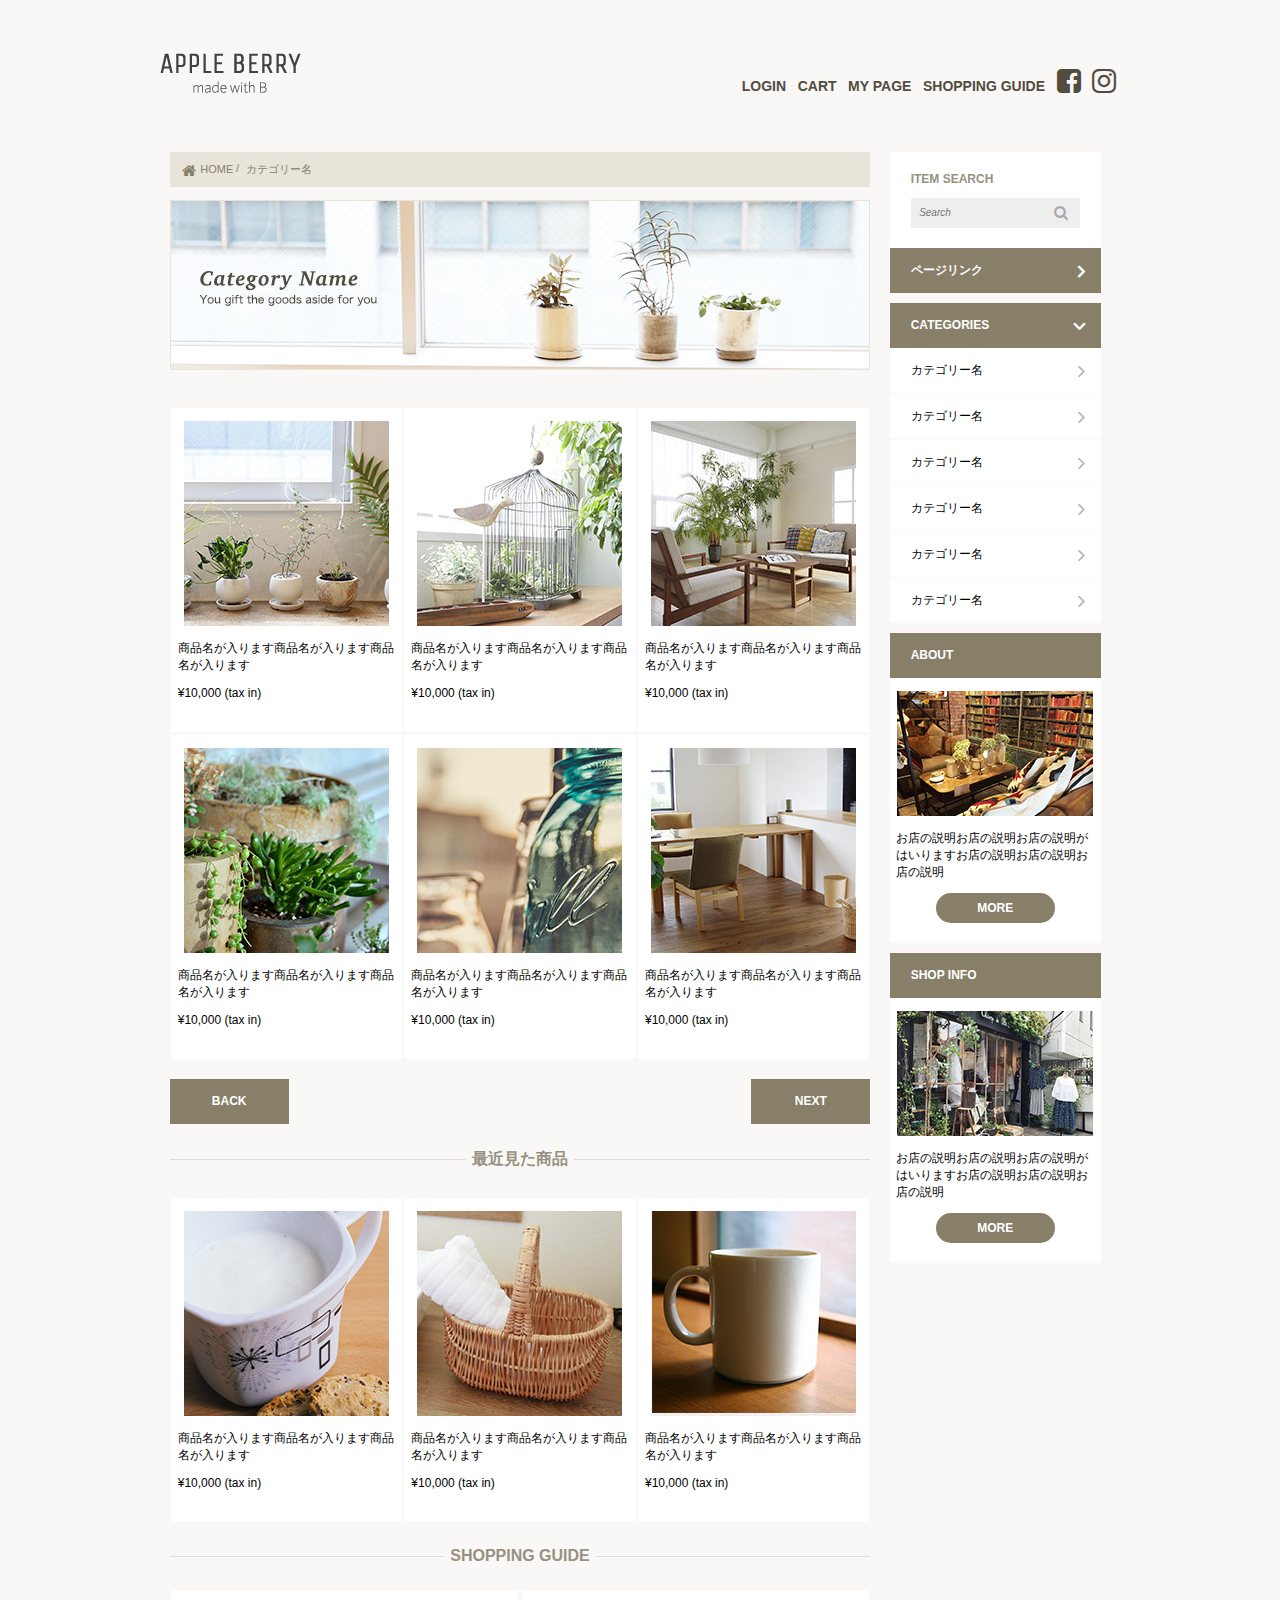
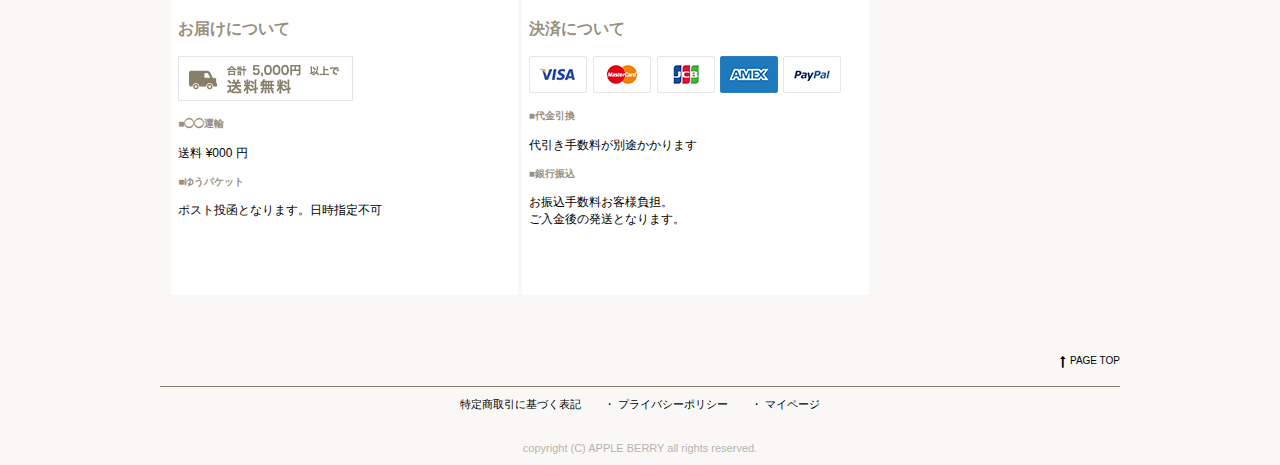
==== list/index.html @ f13121ba "list調整済" ====
<!DOCTYPE html>
<html lang="ja">

<head>

    <!-- Basic Page Needs
–––––––––––––––––––––––––––––––––––––––––––––––––– -->
    <meta charset="utf-8">
    <title>APPLE BERRY</title>
    <meta name="description" content="">
    <meta name="author" content="">

    <!-- Mobile Specific Metas
–––––––––––––––––––––––––––––––––––––––––––––––––– -->
    <meta name="viewport" content="width=device-width, initial-scale=1">

    <!-- CSS
–––––––––––––––––––––––––––––––––––––––––––––––––– -->
    <link rel="stylesheet" href="../common/css/normalize.css">
    <link rel="stylesheet" href="../common/css/common.css">
    <link rel="stylesheet" href="../common/css/font-awesome.min.css">
    <!-- JS
  –––––––––––––––––––––––––––––––––––––––––––––––––– -->
    <script type="text/javascript" src="https://ajax.googleapis.com/ajax/libs/jquery/1.10.2/jquery.min.js"></script>


    <!-- Favicon
–––––––––––––––––––––––––––––––––––––––––––––––––– -->
    <link rel="icon" type="image/png" href="../common/images/favicon.png">

</head>

<body>
    <div id="wrapper">
        <header class="clearfix">

            <div class="logo">
                <h1><img src="../common/images/logo.png" alt="APPLE BERRY" width="141" height="40"></h1>
            </div>
            <nav>
                <ul class="gnav">
                    <li><a href="">LOGIN</a></li>
                    <li><a href="">CART</a></li>
                    <li><a href="">MY PAGE</a></li>
                    <li><a href="">SHOPPING GUIDE</a></li>
                    <li>
                        <a href="#"><i class="fa fa-facebook-square fa-2x" aria-hidden="true"></i></a>
                    </li>

                    <li>
                        <a href="#"><i class="fa fa-instagram fa-2x" aria-hidden="true"></i></a>
                    </li>
                    <li id="sp_menu">
                        <a href="#">
                            <span class="icon-sp_menu"> </span>
                        </a>
                    </li>

                    <li>
                        <ul class="sp_menu_toggle">
                            <li><a href="">LOGIN</a></li>
                            <li><a href="">CART</a></li>
                            <li><a href="">MY PAGE</a></li>
                            <li><a href="">SHOPPING GUIDE</a></li>
                        </ul>
                        <script type="text/javascript">
                            $(document).ready(function() {
                                $("#sp_menu").click(function() {
                                    $(".sp_menu_toggle").slideToggle();
                                });
                            });
                        </script>
                    </li>
                </ul>

            </nav>
        </header>
        <article class="clearfix">
            <div id="main">
                <div class="bread_c">
                    <ul>
                        <li><a href="../index.html">HOME</a></li>
                        <li>カテゴリー名</li>
                    </ul>
                </div>
                <div class="cover">
                    <h1>
                        <img src="images/list_cover.jpg" alt="Category Name" width="700" height="170">
                    </h1>
                </div>
                <section>
                    <div class="column_box">
                        <div class="column_3">
                            <figure class="center">
                                <figure class="center"><img src="images/item_01.jpg" alt="" width="205" height="205"></figure>
                            </figure>
                            <p>商品名が入ります商品名が入ります商品名が入ります</p>
                            <p>¥10,000 (tax in)</p>
                        </div>
                        <div class="column_3">
                            <figure class="center"><img src="images/item_02.jpg" alt="" width="205" height="205"></figure>
                            <p>商品名が入ります商品名が入ります商品名が入ります</p>
                            <p>¥10,000 (tax in)</p>
                        </div>
                        <div class="column_3">
                            <figure class="center"><img src="images/item_03.jpg" alt="" width="205" height="205"></figure>
                            <p>商品名が入ります商品名が入ります商品名が入ります</p>
                            <p>¥10,000 (tax in)</p>
                        </div>
                        <div class="column_3">
                            <figure class="center"><img src="images/item_04.jpg" alt="" width="205" height="205"></figure>
                            <p>商品名が入ります商品名が入ります商品名が入ります</p>
                            <p>¥10,000 (tax in)</p>
                        </div>
                        <div class="column_3">
                            <figure class="center"><img src="images/item_05.jpg" alt="" width="205" height="205"></figure>
                            <p>商品名が入ります商品名が入ります商品名が入ります</p>
                            <p>¥10,000 (tax in)</p>
                        </div>
                        <div class="column_3">
                            <figure class="center"><img src="images/item_06.jpg" alt="" width="205" height="205"></figure>
                            <p>商品名が入ります商品名が入ります商品名が入ります</p>
                            <p>¥10,000 (tax in)</p>
                        </div>
                    </div>
                    <div class="btn_area clearfix">
                        <a href="" class="btn">BACK</a>
                        <a href="" class="btn">NEXT</a>
                    </div>
                </section>
                <!-- end new items area -->
                <section>
                    <h2>最近見た商品</h2>
                    <div class="column_box">
                        <div class="column_3">
                            <figure class="center"><img src="images/item_07.jpg" alt="" width="205" height="205"></figure>
                            <p>商品名が入ります商品名が入ります商品名が入ります</p>
                            <p>¥10,000 (tax in)</p>
                        </div>
                        <div class="column_3">
                            <figure class="center"><img src="images/item_08.jpg" alt="" width="205" height="205"></figure>
                            <p>商品名が入ります商品名が入ります商品名が入ります</p>
                            <p>¥10,000 (tax in)</p>
                        </div>
                        <div class="column_3">
                            <figure class="center"><img src="images/item_09.jpg" alt="" width="205" height="205"></figure>
                            <p>商品名が入ります商品名が入ります商品名が入ります</p>
                            <p>¥10,000 (tax in)</p>
                        </div>
                    </div>

                </section>
                <!--         共通エリア          -->
                <section>
                    <h2>SHOPPING GUIDE</h2>
                    <div class="column_box">
                        <div class="column_2">
                            <section>
                                <h3>お届けについて</h3>
                                <p><img src="../common/images/otodoke_banner.png" alt="" width="175" height="45"></p>
                                <section>
                                    <h4>■◯◯運輸</h4>
                                    <p>送料 ¥000 円</p>
                                </section>

                                <section>
                                    <h4>■ゆうパケット</h4>
                                    <p>ポスト投函となります。日時指定不可</p>
                                </section>
                            </section>
                        </div>
                        <div class="column_2">
                            <section>
                                <h3>決済について</h3>
                                <p><img src="../common/images/cards.png" alt="" width="312" height="37"></p>
                                <section>
                                    <h4>■代金引換</h4>
                                    <p>代引き手数料が別途かかります</p>
                                </section>

                                <section>
                                    <h4>■銀行振込</h4>
                                    <p>お振込手数料お客様負担。<br> ご入金後の発送となります。
                                    </p>
                                </section>
                            </section>

                        </div>
                    </div>
                </section>
            </div>
            <!-- end #main-->
            <div id="side_menu">
                <div class="search">
                    <p>ITEM SEARCH</p>
                    <form action=""><input type="text" placeholder="Search"></form>
                </div>
                <a href="" class="page_link">ページリンク</a>
                <nav class="local_nav">
                    <a href="">
                        <h2>CATEGORIES</h2>
                    </a>
                    <ul>
                        <li><a href="">カテゴリー名</a></li>
                        <li><a href="">カテゴリー名</a></li>
                        <li><a href="">カテゴリー名</a></li>
                        <li><a href="">カテゴリー名</a></li>
                        <li><a href="">カテゴリー名</a></li>
                        <li><a href="">カテゴリー名</a></li>


                    </ul>
                </nav>
                <h2>ABOUT</h2>
                <div class="side_box">

                    <figure class="center">
                        <img src="../common/images/about_img.jpg" alt="" width="196" height="125">
                    </figure>
                    <div class="sp_column">
                        <p>お店の説明お店の説明お店の説明がはいりますお店の説明お店の説明お店の説明</p>
                        <a href="" class="round_btn">MORE</a>
                    </div>
                </div>
                <h2>SHOP INFO</h2>
                <div class="side_box">

                    <figure class="center">
                        <img src="../common/images/shopinfo_img.jpg" alt="" width="196" height="125">
                    </figure>

                    <div class="sp_column">
                        <p>お店の説明お店の説明お店の説明がはいりますお店の説明お店の説明お店の説明</p>
                        <a href="" class="round_btn">MORE</a>
                    </div>
                </div>
            </div>
            <!-- end #side_menu -->
        </article>
        <div class="pagetop">
            <a href="#">PAGE TOP
                </a> </div>

        <footer>
            <ul>
                <li><a href="">特定商取引に基づく表記</a></li>
                <li><a href="">・ プライバシーポリシー</a></li>
                <li><a href="">・ マイページ</a></li>
            </ul>
            <p>copyright (C) APPLE BERRY all rights reserved.</p>
        </footer>
    </div>
    <!-- end #wrapper -->


</body>

</html>
---- common/css/common.css ----
﻿@font-face{font-family:'icomoon';src:url("../fonts/icomoon.eot?tc53xt");src:url("../fonts/icomoon.eot?tc53xt#iefix") format("embedded-opentype"),url("../fonts/icomoon.ttf?tc53xt") format("truetype"),url("../fonts/icomoon.woff?tc53xt") format("woff"),url("/common/fonts/icomoon.svg?tc53xt#icomoon") format("svg");font-weight:normal;font-style:normal}[class^="icon-"],[class*=" icon-"]{font-family:'icomoon' !important;speak:none;font-style:normal;font-weight:normal;font-variant:normal;text-transform:none;line-height:1;-webkit-font-smoothing:antialiased;-moz-osx-font-smoothing:grayscale}.icon-sp_menu:before{content:"\e900"}html{font-size:62.5%;font-family:"ヒラギノ角ゴ Pro W3","Hiragino Kaku Gothic Pro",メイリオ,Verdana,"ＭＳ Ｐゴシック",sans-serif}html p{font-size:12px;font-size:1.2rem}*{box-sizing:border-box}figure{margin:0;padding:0}.clearfix:after{content:"";clear:both;display:block}figure.center,p.center,span.center{text-align:center}ul{padding:0}a{text-decoration:none;color:inherit}a:hover{opacity:0.7}a:visted{color:inherit}img{width:auto;max-width:100%;height:auto}body{background-color:#f9f8f6;width:100%}div#wrapper{max-width:960px;width:100%;margin:0 auto}div#wrapper header{width:100%;margin-top:40px;background-color:#f9f8f6}@media screen and (max-width: 500px){div#wrapper header{margin-top:15px}}div#wrapper header div.logo{float:left}@media screen and (max-width: 960px){div#wrapper header div.logo{width:100%;text-align:center;float:none}}@media screen and (max-width: 500px){div#wrapper header div.logo img{width:27%;height:40%}}div#wrapper header nav{float:right;width:40%;margin-top:13px;font-family:"Avenir","Hiragino Kaku Gothic Pro",メイリオ,Verdana,"ＭＳ Ｐゴシック",sans-serif;font-size:14px;font-size:1.4rem}@media screen and (max-width: 960px){div#wrapper header nav{float:none;width:100%}}div#wrapper header nav ul.gnav{text-align:right;margin-bottom:0}@media screen and (max-width: 960px){div#wrapper header nav ul.gnav{text-align:center;position:relative}}@media screen and (max-width: 960px) and (max-width: 700px){div#wrapper header nav ul.gnav{margin-bottom:10px}}div#wrapper header nav ul.gnav li{display:inline-block;padding:0 1%;font-weight:bold}@media screen and (max-width: 960px){div#wrapper header nav ul.gnav li:nth-child(-n+4){display:none}}div#wrapper header nav ul.gnav li a{text-decoration:none;color:#524c3e}div#wrapper header nav li#sp_menu{display:none}@media screen and (max-width: 960px){div#wrapper header nav li#sp_menu{display:inline-block;font-size:24px;font-size:2.4rem;color:#524c3e;cursor:pointer}}div#wrapper header nav .sp_menu_toggle{width:94%;position:absolute;top:142%;right:3%;border:1px solid #eee;background-color:rgba(255,255,255,0.9);margin:0;padding:0;display:none;z-index:100}div#wrapper header nav .sp_menu_toggle li{list-style:none;margin:0;padding:0;display:block !important}div#wrapper header nav .sp_menu_toggle li a{display:block;padding:10px 8px;border-bottom:1px solid #e8e8e8;font-size:14px;text-decoration:none}@media (min-width: 950px){div#wrapper header nav .sp_menu_toggle{display:none !important}}article{width:100%;margin-top:40px;background:#f9f8f6}@media screen and (max-width: 500px){article{margin-top:0}}article div#main{width:73%;margin:0 1%;float:left}@media screen and (max-width: 700px){article div#main{width:94%;margin:0 3%;float:none}}article div#main div.bread_c{width:100%;background-color:#e8e4da;padding:10px 2%;margin-bottom:10px;color:#887f69}@media screen and (max-width: 500px){article div#main div.bread_c{padding:10px 8%}}article div#main div.bread_c ul{margin:0;padding-left:1%}article div#main div.bread_c ul li{list-style:none;display:inline-block;font-size:11px;font-size:1.1rem;position:relative;margin-left:1rem}article div#main div.bread_c ul li:nth-child(n+2):before{content:"/";position:absolute;left:-1rem}@media screen and (max-width: 500px){article div#main div.bread_c ul li:nth-child(n+2):before{left:-10%}}article div#main div.bread_c ul li:first-of-type a{position:relative}article div#main div.bread_c ul li:first-of-type a:first-of-type:before{content:"\f015";font-family:'FontAwesome';font-size:15px;font-size:1.5rem;position:absolute;left:-55%}article div#main div.cover{margin-bottom:30px;display:block}@media screen and (max-width: 500px){article div#main div.cover{margin-bottom:0}}article div#main section h2{font-family:"Avenir","Hiragino Kaku Gothic Pro",メイリオ,Verdana,"ＭＳ Ｐゴシック",sans-serif;color:#98917f;display:flex;align-items:center;font-size:16px;font-size:1.6rem;margin-top:25px;margin-bottom:25px}article div#main section h2:before,article div#main section h2:after{content:"";flex-grow:1;border-top:1px solid #e2ddd4;display:block}@media screen and (max-width: 500px){article div#main section h2:before,article div#main section h2:after{content:"";flex-grow:1;border:none}}article div#main section h2:before{margin-right:.4em}article div#main section h2:after{margin-left:.4em}article div#main section div.column_box{display:flex;align-items:center;align-items:stretch;flex-wrap:wrap;justify-content:space-around}article div#main section div.column_box:after{content:"";width:49%;display:block}article div#main section div.column_box div.column_3{width:33%;margin-top:3px;background:#fff;padding-top:13px;padding-bottom:20px;padding-left:1%;padding-right:1%}@media screen and (max-width: 500px){article div#main section div.column_box div.column_3{width:49%;padding-top:10px;padding-left:1%;padding-right:1%;padding-bottom:17px}}@media screen and (max-width: 500px){article div#main section div.column_box div.column_3 p,article div#main section div.column_box div.column_3 figure{font-size:11px;font-size:1.1rem}}article div#main section div.column_box div.column_2{width:49.5%;background:#fff;padding:13px 1% 55px 1%}@media screen and (max-width: 500px){article div#main section div.column_box div.column_2{width:100%;margin-top:5px;padding-top:10px;padding-bottom:15px}}@media screen and (max-width: 500px){article div#main section div.column_box div.column_2 section{padding-left:3%;padding-right:3%}}article div#main section div.column_box div.column_2 h3{color:#98917f;font-size:16px;font-size:1.6rem}article div#main section div.column_box div.column_2 h4{color:#98917f}article div#main section div.btn_area{margin-top:20px}article div#main section div.btn_area a.btn{line-height:45px;display:inline-block;color:#fff;text-align:center;background-color:#887f69;width:17%;text-decoration:none;font-weight:bold;font-size:12px;font-size:1.2rem}@media screen and (max-width: 500px){article div#main section div.btn_area a.btn{width:33%}}article div#main section div.btn_area a.btn:first-of-type{float:left}article div#main section div.btn_area a.btn:last-of-type{float:right}div#side_menu{width:22%;margin:0 1%;float:left}@media screen and (max-width: 700px){div#side_menu{float:none;width:94%;margin:0 3%}}div#side_menu h2{height:45px;line-height:45px;padding:0 10%;background-color:#887f69;width:100%;color:#fff;text-decoration:none;font-weight:bold;margin-bottom:0;font-size:12px;font-size:1.2rem}@media screen and (max-width: 700px){div#side_menu h2{margin-top:10px;padding-left:5%}}@media screen and (max-width: 700px){div#side_menu h2{font-size:12px;font-size:1.2rem;width:100%;padding-right:0}}div#side_menu ul li{list-style:none}div#side_menu a.round_btn{height:45px;line-height:45px;padding:0 10%;background-color:#887f69;width:100%;color:#fff;text-decoration:none;font-weight:bold;text-align:center;width:60%;margin:0 auto;height:30px;border-radius:30px;font-size:12px;font-size:1.2rem;line-height:30px;display:block}@media screen and (max-width: 700px){div#side_menu a.round_btn{margin-top:10px;padding-left:5%}}@media screen and (max-width: 700px){div#side_menu a.round_btn{padding-left:0;padding-right:0;width:70%;display:inline-block;margin-top:0}}div#side_menu div.search{padding:20px 10%;background:#fff}@media screen and (max-width: 700px){div#side_menu div.search{padding:20px 5%;margin-top:15px}}div#side_menu div.search p{color:#98917f;font-size:12px;font-size:1.2rem;margin-top:0;font-weight:bold}@media screen and (max-width: 700px){div#side_menu div.search p{display:none;margin-top:15px}}div#side_menu div.search form{position:relative}div#side_menu div.search form:after{font-family:'FontAwesome';content:"\f002";position:absolute;top:7px;left:85%;font-size:15px;font-size:1.5rem;color:#aaaaaa}div#side_menu div.search form input{height:30px;width:100%;background:#eee;border:none;padding:0 5%;font-style:italic;color:#b9b9b9;display:block;position:relative}div#side_menu a.page_link,div#side_menu nav.local_nav ul li a{height:45px;line-height:45px;padding:0 10%;background-color:#887f69;width:100%;color:#fff;text-decoration:none;font-weight:bold;display:block;font-size:12px;font-size:1.2rem;position:relative}@media screen and (max-width: 700px){div#side_menu a.page_link,div#side_menu nav.local_nav ul li a{margin-top:10px;padding-left:5%}}div#side_menu a.page_link:after,div#side_menu nav.local_nav ul li a:after{font-family:'FontAwesome';content:"\f105";position:absolute;top:1px;left:89%;font-size:20px;font-size:2rem}@media screen and (max-width: 700px){div#side_menu a.page_link:after,div#side_menu nav.local_nav ul li a:after{left:93%}}@media screen and (max-width: 700px){div#side_menu a.page_link,div#side_menu nav.local_nav ul li a{margin-top:15px;font-size:12px;font-size:1.2rem}}div#side_menu nav.local_nav a h2{margin-bottom:0;position:relative}div#side_menu nav.local_nav a h2:after{font-family:'FontAwesome';content:"\f107 ";position:absolute;top:1px;left:87%;font-size:20px;font-size:2rem}@media screen and (max-width: 700px){div#side_menu nav.local_nav a h2:after{left:92%}}div#side_menu nav.local_nav ul{margin-top:0}div#side_menu nav.local_nav ul li{margin-bottom:1px}div#side_menu nav.local_nav ul li a{display:block;position:relative;background-color:#fff;font-weight:normal}div#side_menu nav.local_nav ul li a:hover{filter:brightness(90%)}div#side_menu nav.local_nav ul li a:after{color:#b2b2b2}div#side_menu nav.local_nav ul li a:visited{color:#000 !important}@media screen and (max-width: 700px){div#side_menu nav.local_nav ul li a{margin-top:1px}}div#side_menu div.side_box{background-color:#fff;padding-top:13px;padding-left:3%;padding-right:3%;padding-bottom:20px;width:100%}@media screen and (max-width: 700px){div#side_menu div.side_box{display:flex}div#side_menu div.side_box figure{width:50%}}@media screen and (max-width: 700px) and (max-width: 700px){div#side_menu div.side_box div.sp_column{width:50%;padding-left:3%}div#side_menu div.side_box div.sp_column p{margin-top:0}}div.pagetop{text-align:right;margin-top:60px}@media screen and (max-width: 500px){div.pagetop{text-align:center;font-size:15px;font-size:1.5rem;margin-top:23.5px;margin-bottom:30px}}div.pagetop a{color:#000;position:relative}div.pagetop a:before{font-family:'FontAwesome';content:"\f176";position:absolute;top:0.5px;left:-20%;font-size:12px;font-size:1.2rem}footer{width:100%;margin-top:20px;border-top:#887f69 solid 1px;text-align:center;position:relative}footer ul li{display:inline;position:relative;margin:0 1rem;font-size:11px;font-size:1.1rem}@media screen and (max-width: 500px){footer ul li{margin:0}footer ul li:last-of-type{display:block}}footer ul li a{color:#000}footer p{font-size:11px;font-size:1.1rem;color:#b8b4ac;margin-top:30px}
/*# sourceMappingURL=common.css.map */
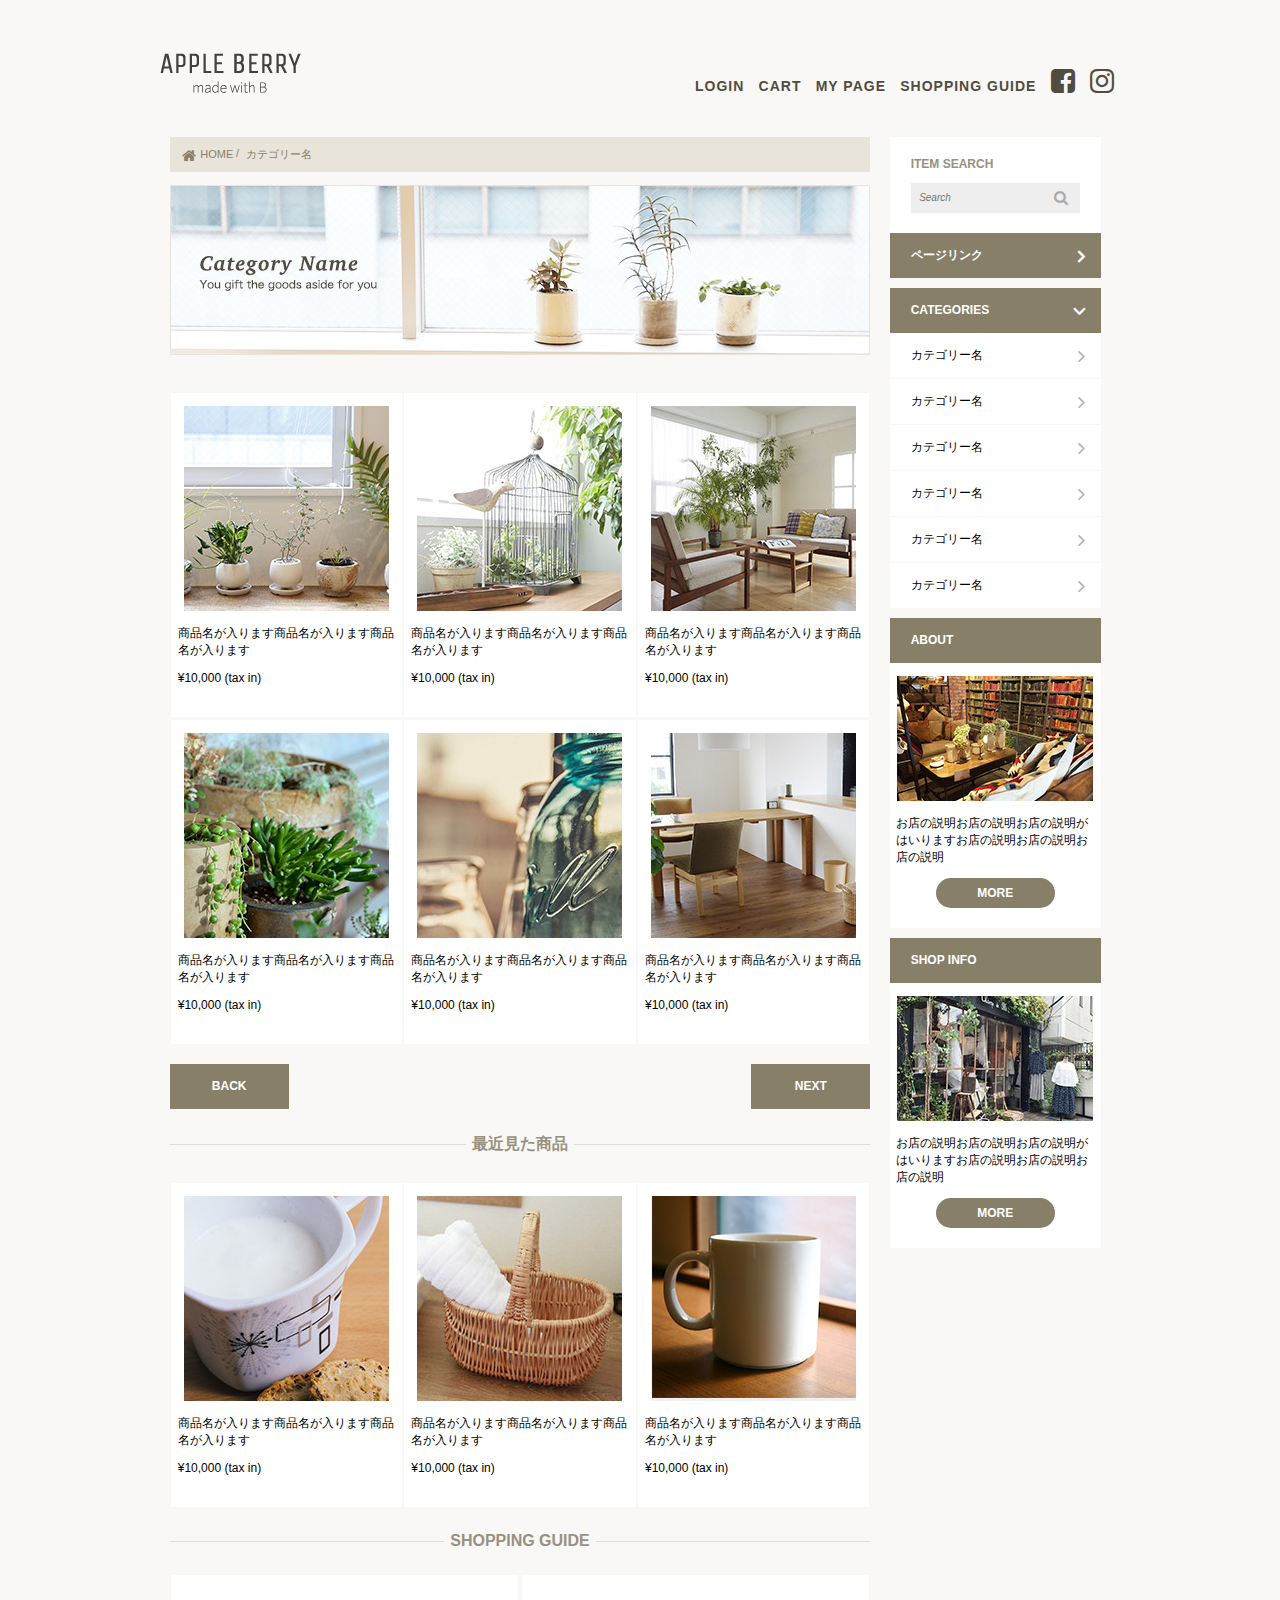
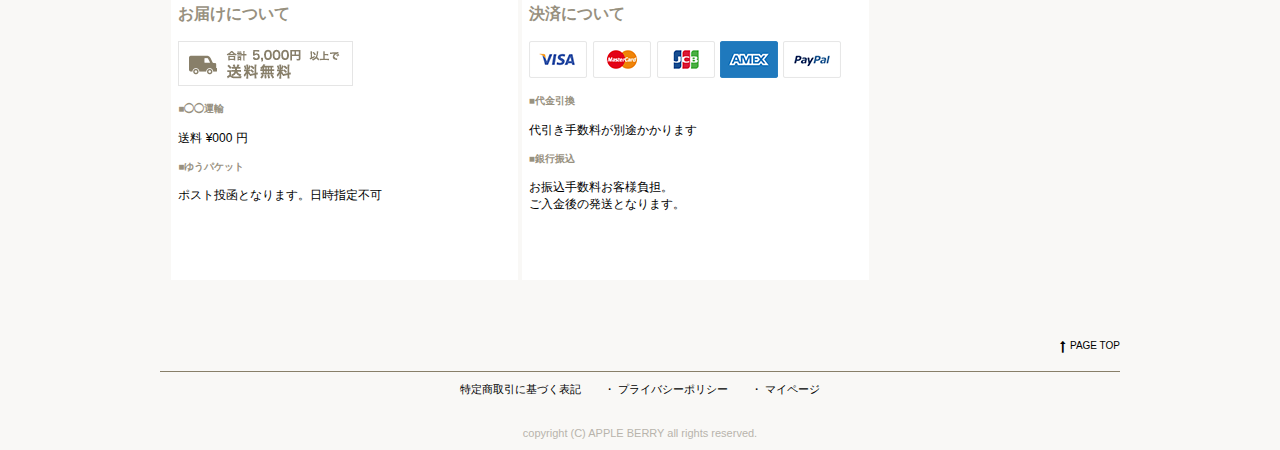
==== commit e6308c99: "課題提出1回目　lesson9" ====
--- a/list/index.html
+++ b/list/index.html
@@ -22,6 +22,8 @@
     <!-- JS
   –––––––––––––––––––––––––––––––––––––––––––––––––– -->
     <script type="text/javascript" src="https://ajax.googleapis.com/ajax/libs/jquery/1.10.2/jquery.min.js"></script>
+    <script src="../common/js/jquery.scroll.js"></script>
+
 
 
     <!-- Favicon
@@ -193,7 +195,7 @@
             <div id="side_menu">
                 <div class="search">
                     <p>ITEM SEARCH</p>
-                    <form action=""><input type="text" placeholder="Search"></form>
+                    <form><input type="text" placeholder="Search"></form>
                 </div>
                 <a href="" class="page_link">ページリンク</a>
                 <nav class="local_nav">
--- a/common/css/common.css
+++ b/common/css/common.css
@@ -1,2 +1,2 @@
-﻿@font-face{font-family:'icomoon';src:url("../fonts/icomoon.eot?tc53xt");src:url("../fonts/icomoon.eot?tc53xt#iefix") format("embedded-opentype"),url("../fonts/icomoon.ttf?tc53xt") format("truetype"),url("../fonts/icomoon.woff?tc53xt") format("woff"),url("/common/fonts/icomoon.svg?tc53xt#icomoon") format("svg");font-weight:normal;font-style:normal}[class^="icon-"],[class*=" icon-"]{font-family:'icomoon' !important;speak:none;font-style:normal;font-weight:normal;font-variant:normal;text-transform:none;line-height:1;-webkit-font-smoothing:antialiased;-moz-osx-font-smoothing:grayscale}.icon-sp_menu:before{content:"\e900"}html{font-size:62.5%;font-family:"ヒラギノ角ゴ Pro W3","Hiragino Kaku Gothic Pro",メイリオ,Verdana,"ＭＳ Ｐゴシック",sans-serif}html p{font-size:12px;font-size:1.2rem}*{box-sizing:border-box}figure{margin:0;padding:0}.clearfix:after{content:"";clear:both;display:block}figure.center,p.center,span.center{text-align:center}ul{padding:0}a{text-decoration:none;color:inherit}a:hover{opacity:0.7}a:visted{color:inherit}img{width:auto;max-width:100%;height:auto}body{background-color:#f9f8f6;width:100%}div#wrapper{max-width:960px;width:100%;margin:0 auto}div#wrapper header{width:100%;margin-top:40px;background-color:#f9f8f6}@media screen and (max-width: 500px){div#wrapper header{margin-top:15px}}div#wrapper header div.logo{float:left}@media screen and (max-width: 960px){div#wrapper header div.logo{width:100%;text-align:center;float:none}}@media screen and (max-width: 500px){div#wrapper header div.logo img{width:27%;height:40%}}div#wrapper header nav{float:right;width:40%;margin-top:13px;font-family:"Avenir","Hiragino Kaku Gothic Pro",メイリオ,Verdana,"ＭＳ Ｐゴシック",sans-serif;font-size:14px;font-size:1.4rem}@media screen and (max-width: 960px){div#wrapper header nav{float:none;width:100%}}div#wrapper header nav ul.gnav{text-align:right;margin-bottom:0}@media screen and (max-width: 960px){div#wrapper header nav ul.gnav{text-align:center;position:relative}}@media screen and (max-width: 960px) and (max-width: 700px){div#wrapper header nav ul.gnav{margin-bottom:10px}}div#wrapper header nav ul.gnav li{display:inline-block;padding:0 1%;font-weight:bold}@media screen and (max-width: 960px){div#wrapper header nav ul.gnav li:nth-child(-n+4){display:none}}div#wrapper header nav ul.gnav li a{text-decoration:none;color:#524c3e}div#wrapper header nav li#sp_menu{display:none}@media screen and (max-width: 960px){div#wrapper header nav li#sp_menu{display:inline-block;font-size:24px;font-size:2.4rem;color:#524c3e;cursor:pointer}}div#wrapper header nav .sp_menu_toggle{width:94%;position:absolute;top:142%;right:3%;border:1px solid #eee;background-color:rgba(255,255,255,0.9);margin:0;padding:0;display:none;z-index:100}div#wrapper header nav .sp_menu_toggle li{list-style:none;margin:0;padding:0;display:block !important}div#wrapper header nav .sp_menu_toggle li a{display:block;padding:10px 8px;border-bottom:1px solid #e8e8e8;font-size:14px;text-decoration:none}@media (min-width: 950px){div#wrapper header nav .sp_menu_toggle{display:none !important}}article{width:100%;margin-top:40px;background:#f9f8f6}@media screen and (max-width: 500px){article{margin-top:0}}article div#main{width:73%;margin:0 1%;float:left}@media screen and (max-width: 700px){article div#main{width:94%;margin:0 3%;float:none}}article div#main div.bread_c{width:100%;background-color:#e8e4da;padding:10px 2%;margin-bottom:10px;color:#887f69}@media screen and (max-width: 500px){article div#main div.bread_c{padding:10px 8%}}article div#main div.bread_c ul{margin:0;padding-left:1%}article div#main div.bread_c ul li{list-style:none;display:inline-block;font-size:11px;font-size:1.1rem;position:relative;margin-left:1rem}article div#main div.bread_c ul li:nth-child(n+2):before{content:"/";position:absolute;left:-1rem}@media screen and (max-width: 500px){article div#main div.bread_c ul li:nth-child(n+2):before{left:-10%}}article div#main div.bread_c ul li:first-of-type a{position:relative}article div#main div.bread_c ul li:first-of-type a:first-of-type:before{content:"\f015";font-family:'FontAwesome';font-size:15px;font-size:1.5rem;position:absolute;left:-55%}article div#main div.cover{margin-bottom:30px;display:block}@media screen and (max-width: 500px){article div#main div.cover{margin-bottom:0}}article div#main section h2{font-family:"Avenir","Hiragino Kaku Gothic Pro",メイリオ,Verdana,"ＭＳ Ｐゴシック",sans-serif;color:#98917f;display:flex;align-items:center;font-size:16px;font-size:1.6rem;margin-top:25px;margin-bottom:25px}article div#main section h2:before,article div#main section h2:after{content:"";flex-grow:1;border-top:1px solid #e2ddd4;display:block}@media screen and (max-width: 500px){article div#main section h2:before,article div#main section h2:after{content:"";flex-grow:1;border:none}}article div#main section h2:before{margin-right:.4em}article div#main section h2:after{margin-left:.4em}article div#main section div.column_box{display:flex;align-items:center;align-items:stretch;flex-wrap:wrap;justify-content:space-around}article div#main section div.column_box:after{content:"";width:49%;display:block}article div#main section div.column_box div.column_3{width:33%;margin-top:3px;background:#fff;padding-top:13px;padding-bottom:20px;padding-left:1%;padding-right:1%}@media screen and (max-width: 500px){article div#main section div.column_box div.column_3{width:49%;padding-top:10px;padding-left:1%;padding-right:1%;padding-bottom:17px}}@media screen and (max-width: 500px){article div#main section div.column_box div.column_3 p,article div#main section div.column_box div.column_3 figure{font-size:11px;font-size:1.1rem}}article div#main section div.column_box div.column_2{width:49.5%;background:#fff;padding:13px 1% 55px 1%}@media screen and (max-width: 500px){article div#main section div.column_box div.column_2{width:100%;margin-top:5px;padding-top:10px;padding-bottom:15px}}@media screen and (max-width: 500px){article div#main section div.column_box div.column_2 section{padding-left:3%;padding-right:3%}}article div#main section div.column_box div.column_2 h3{color:#98917f;font-size:16px;font-size:1.6rem}article div#main section div.column_box div.column_2 h4{color:#98917f}article div#main section div.btn_area{margin-top:20px}article div#main section div.btn_area a.btn{line-height:45px;display:inline-block;color:#fff;text-align:center;background-color:#887f69;width:17%;text-decoration:none;font-weight:bold;font-size:12px;font-size:1.2rem}@media screen and (max-width: 500px){article div#main section div.btn_area a.btn{width:33%}}article div#main section div.btn_area a.btn:first-of-type{float:left}article div#main section div.btn_area a.btn:last-of-type{float:right}div#side_menu{width:22%;margin:0 1%;float:left}@media screen and (max-width: 700px){div#side_menu{float:none;width:94%;margin:0 3%}}div#side_menu h2{height:45px;line-height:45px;padding:0 10%;background-color:#887f69;width:100%;color:#fff;text-decoration:none;font-weight:bold;margin-bottom:0;font-size:12px;font-size:1.2rem}@media screen and (max-width: 700px){div#side_menu h2{margin-top:10px;padding-left:5%}}@media screen and (max-width: 700px){div#side_menu h2{font-size:12px;font-size:1.2rem;width:100%;padding-right:0}}div#side_menu ul li{list-style:none}div#side_menu a.round_btn{height:45px;line-height:45px;padding:0 10%;background-color:#887f69;width:100%;color:#fff;text-decoration:none;font-weight:bold;text-align:center;width:60%;margin:0 auto;height:30px;border-radius:30px;font-size:12px;font-size:1.2rem;line-height:30px;display:block}@media screen and (max-width: 700px){div#side_menu a.round_btn{margin-top:10px;padding-left:5%}}@media screen and (max-width: 700px){div#side_menu a.round_btn{padding-left:0;padding-right:0;width:70%;display:inline-block;margin-top:0}}div#side_menu div.search{padding:20px 10%;background:#fff}@media screen and (max-width: 700px){div#side_menu div.search{padding:20px 5%;margin-top:15px}}div#side_menu div.search p{color:#98917f;font-size:12px;font-size:1.2rem;margin-top:0;font-weight:bold}@media screen and (max-width: 700px){div#side_menu div.search p{display:none;margin-top:15px}}div#side_menu div.search form{position:relative}div#side_menu div.search form:after{font-family:'FontAwesome';content:"\f002";position:absolute;top:7px;left:85%;font-size:15px;font-size:1.5rem;color:#aaaaaa}div#side_menu div.search form input{height:30px;width:100%;background:#eee;border:none;padding:0 5%;font-style:italic;color:#b9b9b9;display:block;position:relative}div#side_menu a.page_link,div#side_menu nav.local_nav ul li a{height:45px;line-height:45px;padding:0 10%;background-color:#887f69;width:100%;color:#fff;text-decoration:none;font-weight:bold;display:block;font-size:12px;font-size:1.2rem;position:relative}@media screen and (max-width: 700px){div#side_menu a.page_link,div#side_menu nav.local_nav ul li a{margin-top:10px;padding-left:5%}}div#side_menu a.page_link:after,div#side_menu nav.local_nav ul li a:after{font-family:'FontAwesome';content:"\f105";position:absolute;top:1px;left:89%;font-size:20px;font-size:2rem}@media screen and (max-width: 700px){div#side_menu a.page_link:after,div#side_menu nav.local_nav ul li a:after{left:93%}}@media screen and (max-width: 700px){div#side_menu a.page_link,div#side_menu nav.local_nav ul li a{margin-top:15px;font-size:12px;font-size:1.2rem}}div#side_menu nav.local_nav a h2{margin-bottom:0;position:relative}div#side_menu nav.local_nav a h2:after{font-family:'FontAwesome';content:"\f107 ";position:absolute;top:1px;left:87%;font-size:20px;font-size:2rem}@media screen and (max-width: 700px){div#side_menu nav.local_nav a h2:after{left:92%}}div#side_menu nav.local_nav ul{margin-top:0}div#side_menu nav.local_nav ul li{margin-bottom:1px}div#side_menu nav.local_nav ul li a{display:block;position:relative;background-color:#fff;font-weight:normal}div#side_menu nav.local_nav ul li a:hover{filter:brightness(90%)}div#side_menu nav.local_nav ul li a:after{color:#b2b2b2}div#side_menu nav.local_nav ul li a:visited{color:#000 !important}@media screen and (max-width: 700px){div#side_menu nav.local_nav ul li a{margin-top:1px}}div#side_menu div.side_box{background-color:#fff;padding-top:13px;padding-left:3%;padding-right:3%;padding-bottom:20px;width:100%}@media screen and (max-width: 700px){div#side_menu div.side_box{display:flex}div#side_menu div.side_box figure{width:50%}}@media screen and (max-width: 700px) and (max-width: 700px){div#side_menu div.side_box div.sp_column{width:50%;padding-left:3%}div#side_menu div.side_box div.sp_column p{margin-top:0}}div.pagetop{text-align:right;margin-top:60px}@media screen and (max-width: 500px){div.pagetop{text-align:center;font-size:15px;font-size:1.5rem;margin-top:23.5px;margin-bottom:30px}}div.pagetop a{color:#000;position:relative}div.pagetop a:before{font-family:'FontAwesome';content:"\f176";position:absolute;top:0.5px;left:-20%;font-size:12px;font-size:1.2rem}footer{width:100%;margin-top:20px;border-top:#887f69 solid 1px;text-align:center;position:relative}footer ul li{display:inline;position:relative;margin:0 1rem;font-size:11px;font-size:1.1rem}@media screen and (max-width: 500px){footer ul li{margin:0}footer ul li:last-of-type{display:block}}footer ul li a{color:#000}footer p{font-size:11px;font-size:1.1rem;color:#b8b4ac;margin-top:30px}
+﻿@font-face{font-family:'icomoon';src:url("../fonts/icomoon.eot?tc53xt");src:url("../fonts/icomoon.eot?tc53xt#iefix") format("embedded-opentype"),url("../fonts/icomoon.ttf?tc53xt") format("truetype"),url("../fonts/icomoon.woff?tc53xt") format("woff"),url("/common/fonts/icomoon.svg?tc53xt#icomoon") format("svg");font-weight:normal;font-style:normal}[class^="icon-"],[class*=" icon-"]{font-family:'icomoon' !important;speak:none;font-style:normal;font-weight:normal;font-variant:normal;text-transform:none;line-height:1;-webkit-font-smoothing:antialiased;-moz-osx-font-smoothing:grayscale}.icon-sp_menu:before{content:"\e900"}html{font-size:62.5%;font-family:"ヒラギノ角ゴ Pro W3","Hiragino Kaku Gothic Pro",メイリオ,Verdana,"ＭＳ Ｐゴシック",sans-serif}html p{font-size:12px;font-size:1.2rem}*{box-sizing:border-box}figure{margin:0;padding:0}.clearfix:after{content:"";clear:both;display:block}figure.center,p.center,span.center{text-align:center}ul{padding:0}a{text-decoration:none;color:inherit}a:hover{opacity:0.7}a:visted{color:inherit}img{width:auto;max-width:100%;height:auto}body{background-color:#f9f8f6;width:100%}div#wrapper{max-width:960px;width:100%;margin:0 auto}div#wrapper header{width:100%;margin-top:40px;background-color:#f9f8f6}@media screen and (max-width: 500px){div#wrapper header{margin-top:15px}}div#wrapper header div.logo{float:left}@media screen and (max-width: 960px){div#wrapper header div.logo{width:100%;text-align:center;float:none}}@media screen and (max-width: 500px){div#wrapper header div.logo img{width:27%;height:40%}}div#wrapper header nav{float:right;width:45%;margin-top:13px;font-family:"Avenir","Hiragino Kaku Gothic Pro",メイリオ,Verdana,"ＭＳ Ｐゴシック",sans-serif;font-size:14px;font-size:1.4rem}@media screen and (max-width: 960px){div#wrapper header nav{float:none;width:100%}}div#wrapper header nav ul.gnav{text-align:right;margin-bottom:0}@media screen and (max-width: 960px){div#wrapper header nav ul.gnav{text-align:center;position:relative}}@media screen and (max-width: 960px) and (max-width: 700px){div#wrapper header nav ul.gnav{margin-bottom:10px}}div#wrapper header nav ul.gnav li{display:inline-block;padding:0 1.2%;font-weight:bold;letter-spacing:0.1rem}@media screen and (max-width: 960px){div#wrapper header nav ul.gnav li:nth-child(-n+4){display:none}}div#wrapper header nav ul.gnav li a{text-decoration:none;color:#524c3e}div#wrapper header nav li#sp_menu{display:none}@media screen and (max-width: 960px){div#wrapper header nav li#sp_menu{display:inline-block;font-size:24px;font-size:2.4rem;color:#524c3e;cursor:pointer}}div#wrapper header nav .sp_menu_toggle{width:94%;position:absolute;top:142%;right:3%;border:1px solid #eee;background-color:rgba(255,255,255,0.9);margin:0;padding:0;display:none;z-index:100}div#wrapper header nav .sp_menu_toggle li{list-style:none;margin:0;padding:0;display:block !important}div#wrapper header nav .sp_menu_toggle li a{display:block;padding:10px 8px;border-bottom:1px solid #e8e8e8;font-size:14px;text-decoration:none}@media (min-width: 950px){div#wrapper header nav .sp_menu_toggle{display:none !important}}article{width:100%;margin-top:25px;background:#f9f8f6}@media screen and (max-width: 500px){article{margin-top:0}}article div#main{width:73%;margin:0 1%;float:left}@media screen and (max-width: 700px){article div#main{width:94%;margin:0 3%;float:none}}article div#main div.bread_c{width:100%;background-color:#e8e4da;padding:10px 2%;margin-bottom:10px;color:#887f69}@media screen and (max-width: 500px){article div#main div.bread_c{padding:10px 8%}}article div#main div.bread_c ul{margin:0;padding-left:1%}article div#main div.bread_c ul li{list-style:none;display:inline-block;font-size:11px;font-size:1.1rem;position:relative;margin-left:1rem}article div#main div.bread_c ul li:nth-child(n+2):before{content:"/";position:absolute;left:-1rem}article div#main div.bread_c ul li:first-of-type a{position:relative}article div#main div.bread_c ul li:first-of-type a:first-of-type:before{content:"\f015";font-family:'FontAwesome';font-size:15px;font-size:1.5rem;position:absolute;left:-55%}article div#main div.cover{margin-bottom:30px;display:block}@media screen and (max-width: 500px){article div#main div.cover{margin-bottom:0}}article div#main section h2{font-family:"Avenir","Hiragino Kaku Gothic Pro",メイリオ,Verdana,"ＭＳ Ｐゴシック",sans-serif;color:#98917f;display:flex;align-items:center;font-size:16px;font-size:1.6rem;margin-top:25px;margin-bottom:25px}article div#main section h2:before,article div#main section h2:after{content:"";flex-grow:1;border-top:1px solid #e2ddd4;display:block}@media screen and (max-width: 500px){article div#main section h2:before,article div#main section h2:after{content:"";flex-grow:1;border:none}}article div#main section h2:before{margin-right:.4em}article div#main section h2:after{margin-left:.4em}article div#main section div.column_box{display:flex;align-items:center;align-items:stretch;flex-wrap:wrap;justify-content:space-around}article div#main section div.column_box:after{content:"";width:49%;display:block}article div#main section div.column_box div.column_3{width:33%;margin-top:3px;background:#fff;padding-top:13px;padding-bottom:20px;padding-left:1%;padding-right:1%}@media screen and (max-width: 500px){article div#main section div.column_box div.column_3{width:49%;padding-top:10px;padding-left:1%;padding-right:1%;padding-bottom:17px}}@media screen and (max-width: 500px){article div#main section div.column_box div.column_3 p,article div#main section div.column_box div.column_3 figure{font-size:11px;font-size:1.1rem}}article div#main section div.column_box div.column_2{width:49.5%;background:#fff;padding:13px 1% 55px 1%}@media screen and (max-width: 500px){article div#main section div.column_box div.column_2{width:100%;margin-top:5px;padding-top:10px;padding-bottom:15px}}@media screen and (max-width: 500px){article div#main section div.column_box div.column_2 section{padding-left:3%;padding-right:3%}}article div#main section div.column_box div.column_2 h3{color:#98917f;font-size:16px;font-size:1.6rem}article div#main section div.column_box div.column_2 h4{color:#98917f}article div#main section div.btn_area{margin-top:20px}article div#main section div.btn_area a.btn{line-height:45px;display:inline-block;color:#fff;text-align:center;background-color:#887f69;width:17%;text-decoration:none;font-weight:bold;font-size:12px;font-size:1.2rem}@media screen and (max-width: 500px){article div#main section div.btn_area a.btn{width:33%}}article div#main section div.btn_area a.btn:first-of-type{float:left}article div#main section div.btn_area a.btn:last-of-type{float:right}div#side_menu{width:22%;margin:0 1%;float:left}@media screen and (max-width: 700px){div#side_menu{float:none;width:94%;margin:0 3%}}div#side_menu h2{height:45px;line-height:45px;padding:0 10%;background-color:#887f69;width:100%;color:#fff;text-decoration:none;font-weight:bold;margin-bottom:0;font-size:12px;font-size:1.2rem}@media screen and (max-width: 700px){div#side_menu h2{margin-top:10px;padding-left:5%}}@media screen and (max-width: 700px){div#side_menu h2{font-size:12px;font-size:1.2rem;width:100%;padding-right:0}}div#side_menu ul li{list-style:none}div#side_menu a.round_btn{height:45px;line-height:45px;padding:0 10%;background-color:#887f69;width:100%;color:#fff;text-decoration:none;font-weight:bold;text-align:center;width:60%;margin:0 auto;height:30px;border-radius:30px;font-size:12px;font-size:1.2rem;line-height:30px;display:block}@media screen and (max-width: 700px){div#side_menu a.round_btn{margin-top:10px;padding-left:5%}}@media screen and (max-width: 700px){div#side_menu a.round_btn{padding-left:0;padding-right:0;width:70%;display:inline-block;margin-top:0}}div#side_menu div.search{padding:20px 10%;background:#fff}@media screen and (max-width: 700px){div#side_menu div.search{padding:20px 5%;margin-top:15px}}div#side_menu div.search p{color:#98917f;font-size:12px;font-size:1.2rem;margin-top:0;font-weight:bold}@media screen and (max-width: 700px){div#side_menu div.search p{display:none;margin-top:15px}}div#side_menu div.search form{position:relative}div#side_menu div.search form:after{font-family:'FontAwesome';content:"\f002";position:absolute;top:7px;left:85%;font-size:15px;font-size:1.5rem;color:#aaaaaa}div#side_menu div.search form input{height:30px;width:100%;background:#eee;border:none;padding:0 5%;font-style:italic;color:#b9b9b9;display:block;position:relative}div#side_menu a.page_link,div#side_menu nav.local_nav ul li a{height:45px;line-height:45px;padding:0 10%;background-color:#887f69;width:100%;color:#fff;text-decoration:none;font-weight:bold;display:block;font-size:12px;font-size:1.2rem;position:relative}@media screen and (max-width: 700px){div#side_menu a.page_link,div#side_menu nav.local_nav ul li a{margin-top:10px;padding-left:5%}}div#side_menu a.page_link:after,div#side_menu nav.local_nav ul li a:after{font-family:'FontAwesome';content:"\f105";position:absolute;top:1px;left:89%;font-size:20px;font-size:2rem}@media screen and (max-width: 700px){div#side_menu a.page_link:after,div#side_menu nav.local_nav ul li a:after{left:93%}}@media screen and (max-width: 700px){div#side_menu a.page_link,div#side_menu nav.local_nav ul li a{margin-top:15px;font-size:12px;font-size:1.2rem}}div#side_menu nav.local_nav a h2{margin-bottom:0;position:relative}div#side_menu nav.local_nav a h2:after{font-family:'FontAwesome';content:"\f107 ";position:absolute;top:1px;left:87%;font-size:20px;font-size:2rem}@media screen and (max-width: 700px){div#side_menu nav.local_nav a h2:after{left:92%}}div#side_menu nav.local_nav ul{margin-top:0}div#side_menu nav.local_nav ul li{margin-bottom:1px}div#side_menu nav.local_nav ul li a{display:block;position:relative;background-color:#fff;font-weight:normal}div#side_menu nav.local_nav ul li a:hover{filter:brightness(90%)}div#side_menu nav.local_nav ul li a:after{color:#b2b2b2}div#side_menu nav.local_nav ul li a:visited{color:#000 !important}@media screen and (max-width: 700px){div#side_menu nav.local_nav ul li a{margin-top:1px}}div#side_menu div.side_box{background-color:#fff;padding-top:13px;padding-left:3%;padding-right:3%;padding-bottom:20px;width:100%}@media screen and (max-width: 700px){div#side_menu div.side_box{display:flex}div#side_menu div.side_box figure{width:50%}}@media screen and (max-width: 700px) and (max-width: 700px){div#side_menu div.side_box div.sp_column{width:50%;padding-left:3%}div#side_menu div.side_box div.sp_column p{margin-top:0}}div.pagetop{text-align:right;margin-top:60px}@media screen and (max-width: 500px){div.pagetop{text-align:center;font-size:15px;font-size:1.5rem;margin-top:23.5px;margin-bottom:30px}}div.pagetop a{color:#000;position:relative}div.pagetop a:before{font-family:'FontAwesome';content:"\f176";position:absolute;top:0.5px;left:-20%;font-size:12px;font-size:1.2rem}footer{width:100%;margin-top:20px;border-top:#887f69 solid 1px;text-align:center;position:relative}footer ul li{display:inline;position:relative;margin:0 1rem;font-size:11px;font-size:1.1rem}@media screen and (max-width: 500px){footer ul li{margin:0}footer ul li:last-of-type{display:block}}footer ul li a{color:#000}footer p{font-size:11px;font-size:1.1rem;color:#b8b4ac;margin-top:30px}
 /*# sourceMappingURL=common.css.map */
